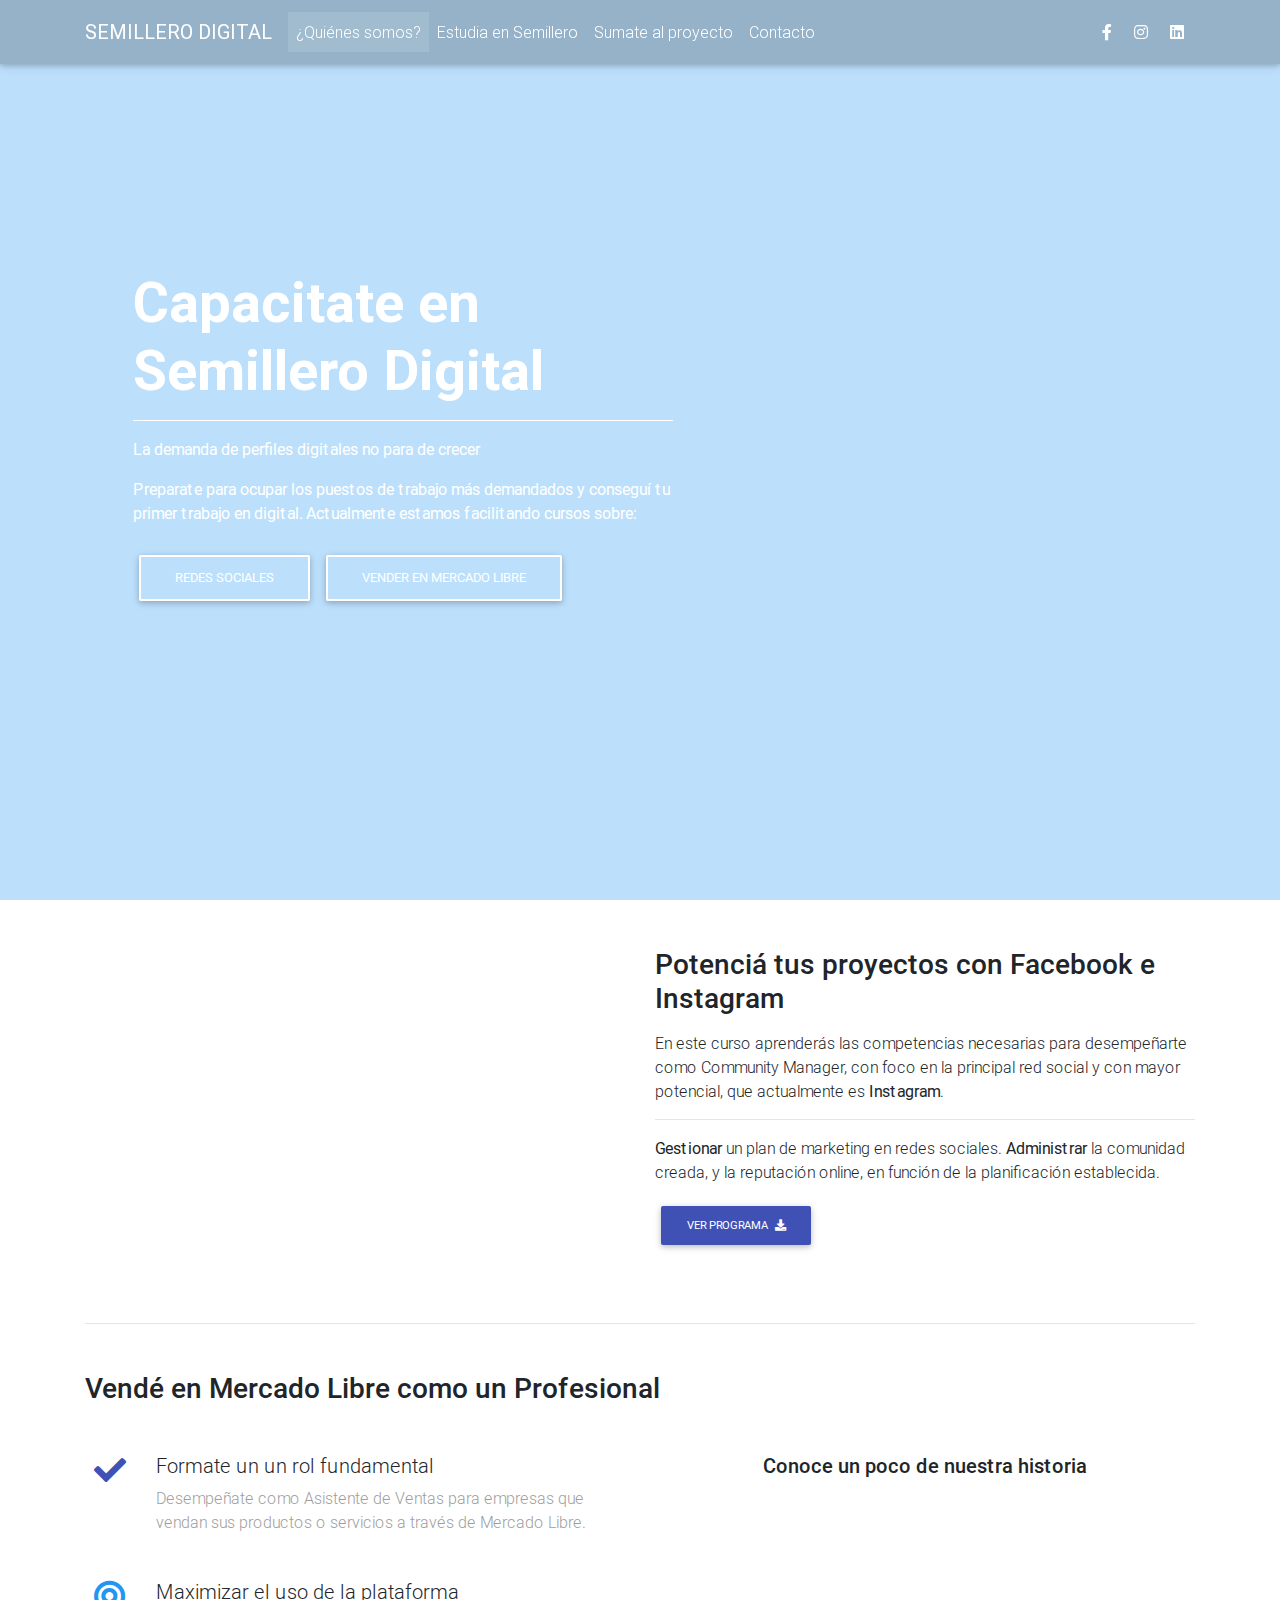
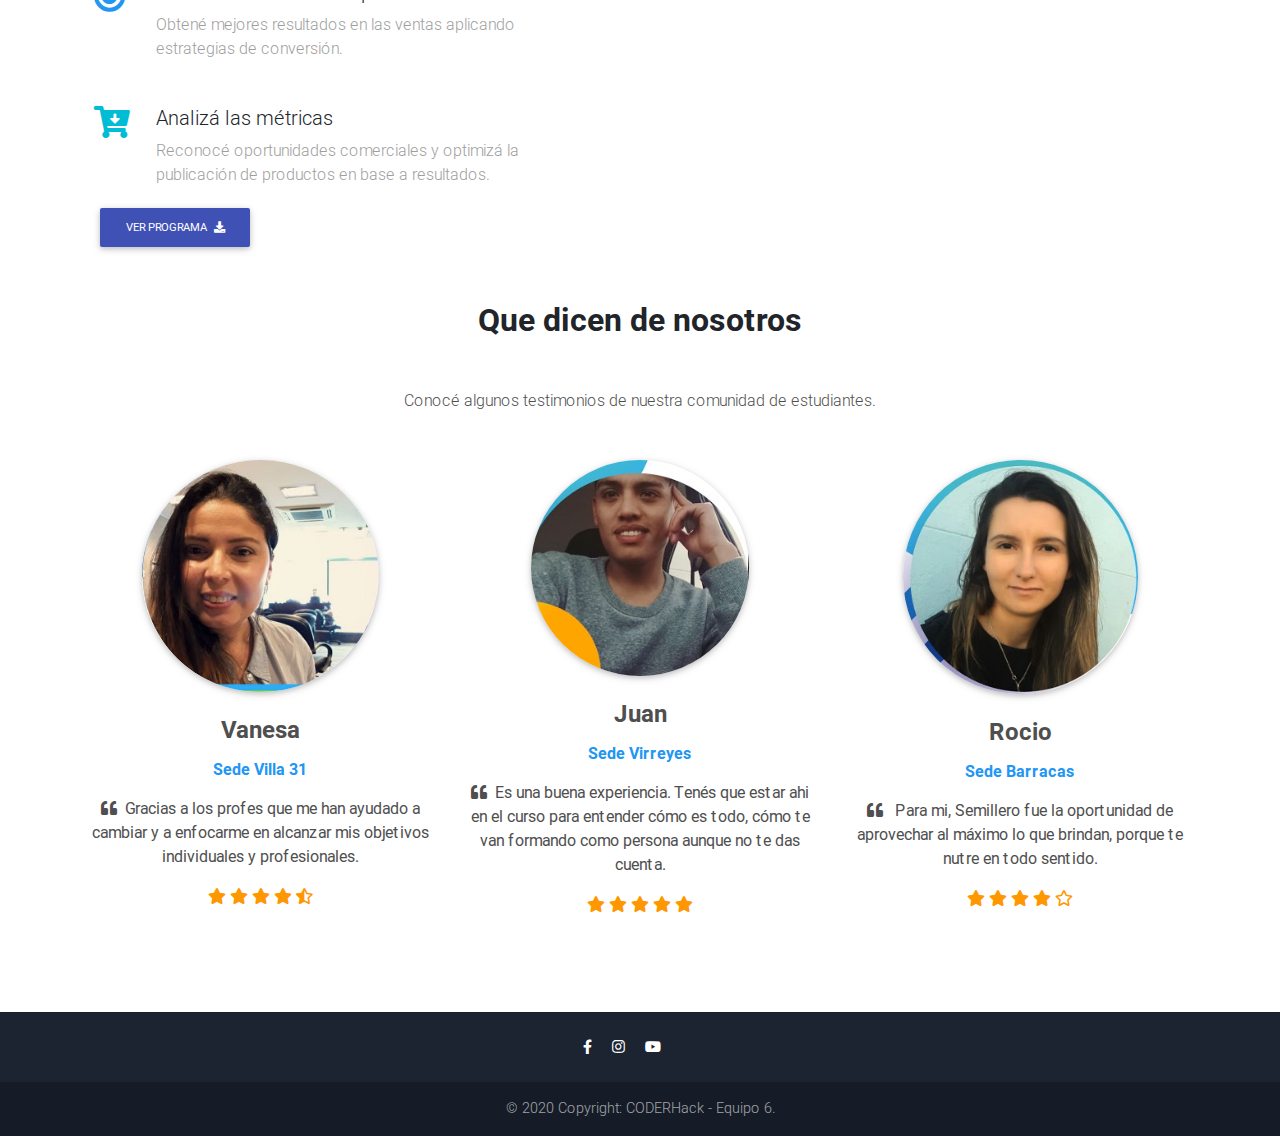
==== capacitate.html @ c506e2c2 "Agrege seccion capacitate" ====
<!DOCTYPE html>
<html lang="es">

<head>
  <meta charset="utf-8">
  <meta name="viewport" content="width=device-width, initial-scale=1, shrink-to-fit=no">
  <meta http-equiv="x-ua-compatible" content="ie=edge">
  <title>Capacitate | Semillero Digital</title>
  <!-- Font Awesome -->
  <link rel="stylesheet" href="https://use.fontawesome.com/releases/v5.11.2/css/all.css">
  <!-- Bootstrap core CSS -->
  <link href="css/bootstrap.min.css" rel="stylesheet">
  <!-- Material Design Bootstrap -->
  <link href="css/mdb.min.css" rel="stylesheet">
  <!-- Your custom styles (optional) -->
  <link href="css/style.min.css" rel="stylesheet">
  <style type="text/css">
    html,
    body,
    header,
    .view {
      height: 100%;
    }

    @media (max-width: 740px) {

      html,
      body,
      header,
      .view {
        height: 1050px;
      }
    }

    @media (min-width: 800px) and (max-width: 850px) {

      html,
      body,
      header,
      .view {
        height: 700px;
      }
    }

    @media (min-width: 800px) and (max-width: 850px) {
      .navbar:not(.top-nav-collapse) {
        background: #1C2331 !important;
      }
    }
  </style>
</head>

<body>

  <header>

    <!-- Navbar -->
    <nav class="navbar fixed-top navbar-expand-lg navbar-dark scrolling-navbar">
      <div class="container">

        <!-- Brand -->
        <a class="navbar-brand" href="https://mdbootstrap.com/docs/jquery/" target="_blank">
          <strong>SEMILLERO DIGITAL</strong>
        </a>

        <!-- Collapse -->
        <button class="navbar-toggler" type="button" data-toggle="collapse" data-target="#navbarSupportedContent"
          aria-controls="navbarSupportedContent" aria-expanded="false" aria-label="Toggle navigation">
          <span class="navbar-toggler-icon"></span>
        </button>

        <!-- Links -->
        <div class="collapse navbar-collapse" id="navbarSupportedContent">

          <!-- Left -->
          <ul class="navbar-nav mr-auto">
            <li class="nav-item active">
              <a class="nav-link" href="#">¿Quiénes somos?
                <span class="sr-only">(current)</span>
              </a>
            </li>
            <li class="nav-item">
              <a class="nav-link" href="https://mdbootstrap.com/docs/jquery/" target="_blank">Estudia en Semillero</a>
            </li>
            <li class="nav-item">
              <a class="nav-link" href="https://mdbootstrap.com/docs/jquery/getting-started/download/"
                target="_blank">Sumate al proyecto</a>
            </li>
            <li class="nav-item">
              <a class="nav-link" href="https://mdbootstrap.com/education/bootstrap/" target="_blank">Contacto</a>
            </li>
          </ul>

          <!-- Right -->
          <ul class="navbar-nav nav-flex-icons">
            <li class="nav-item">
              <a href="https://www.instagram.com/semillerodigital/" class="nav-link" target="_blank">
                <i class="fab fa-facebook-f"></i>
              </a>
            </li>
            <li class="nav-item">
              <a href="https://www.instagram.com/semillerodigital/" class="nav-link" target="_blank">
                <i class="fab fa-instagram"></i>
              </a>
            </li>
            <li class="nav-item">
              <a href="https://www.instagram.com/semillerodigital/" class="nav-link" target="_blank">
                <i class="fab fa-linkedin"></i>
              </a>
            </li>

        </div>

      </div>
    </nav>
    <!-- Navbar -->

    <!-- Full Page Intro -->
    <div class="view full-page-intro">

      <!--Video source-->
      <video class="video-intro" autoplay loop muted>
        <source src="https://mdbootstrap.com/img/video/animation-intro.mp4" type="video/mp4" />
      </video>

      <!-- Mask & flexbox options-->
      <div class="mask rgba-blue-light d-flex justify-content-center align-items-center">

        <!-- Content -->
        <div class="container">

          <!--Grid row-->
          <div class="row d-flex h-100 justify-content-center align-items-center wow fadeIn">

            <!--Grid column-->
            <div class="col-md-6 mb-4 white-text text-center text-md-left">

              <h1 class="display-4 font-weight-bold">Capacitate en Semillero Digital</h1>

              <hr class="hr-light">

              <p>
                <strong>La demanda de perfiles digitales no para de crecer</strong>
              </p>

              <p class="mb-4 d-none d-md-block">
                <strong>Preparate para ocupar los puestos de trabajo más demandados y conseguí tu primer trabajo en
                  digital. Actualmente estamos facilitando cursos sobre:</strong>
              </p>

              <a href="#redes" class="btn btn-outline-white">Redes sociales

              </a>
              <a target="#meli" href="#meli"
                class="btn btn-outline-white">Vender en Mercado Libre

              </a>

            </div>
            <!--Grid column-->

            <!--Grid column-->
            <div class="col-md-6 col-xl-5 mb-4">

              <img src="https://mdbootstrap.com/img/Mockups/Transparent/Small/admin-new.png" alt="" class="img-fluid">

            </div>
            <!--Grid column-->

          </div>
          <!--Grid row-->

        </div>
        <!-- Content -->

      </div>
      <!-- Mask & flexbox options-->

    </div>
    <!-- Full Page Intro -->

  </header>

  <!--Main layout-->
  <main>
    <div class="container">

      <!--Section: Redes Sociales-->
      <section class="mt-5 wow fadeIn">

        <!--Grid row-->
        <div class="row">

          <!--Grid column-->
          <div class="col-md-6 mb-4">

            <img src="https://mdbootstrap.com/img/Marketing/mdb-press-pack/mdb-main.jpg"
              class="img-fluid z-depth-1-half" alt="">

          </div>
          <!--Grid column-->

          <!--Grid column-->
          <div class="col-md-6 mb-4" id="redes">

            <!-- Main heading -->
            <h3 class="h3 mb-3">Potenciá tus proyectos con Facebook e Instagram</h3>
            <p>En este curso aprenderás las
              competencias necesarias para desempeñarte como Community Manager, con foco en la
              principal red social y con mayor potencial, que actualmente es
              <strong>Instagram</strong>.
            </p>

            <!-- Main heading -->

            <hr>

            <p>
              <strong>Gestionar </strong>un plan de marketing en redes sociales.
              <strong>Administrar</strong> la comunidad creada, y la reputación online, en función de la
              planificación establecida.

            </p>

            <!-- CTA -->
            <a target="_blank" href="https://drive.google.com/file/d/1zcySY8oUcfgNrk6qp6CyhMdNSqm58Tzk/view?usp=sharing"
              class="btn btn-indigo btn-md">Ver programa
              <i class="fas fa-download ml-1"></i>
            </a>

          </div>
          <!--Grid column-->

        </div>
        <!--Grid row-->

      </section>


      <!--Section: Mercado libre-->

      <hr class="my-5" id="meli">

      <!--Section: Main features & Quick Start-->
      <section>

        <h3 class="h3 text-rigth mb-5">Vendé en Mercado Libre como un Profesional</h3>

        <!--Grid row-->
        <div class="row wow fadeIn">

          <!--Grid column-->
          <div class="col-lg-6 col-md-12 px-4">

            <!--First row-->
            <div class="row">
              <div class="col-1 mr-3">
                <i class="fas fa-check fa-2x indigo-text"></i>
              </div>
              <div class="col-10">
                <h5 class="feature-title">Formate un un rol fundamental</h5>
                <p class="grey-text">Desempeñate como Asistente de Ventas para empresas que
                  vendan sus productos o servicios a través de Mercado Libre.</p>
              </div>
            </div>
            <!--/First row-->

            <div style="height:30px"></div>

            <!--Second row-->
            <div class="row">
              <div class="col-1 mr-3">
                <i class=""></i>
                <i class="fas fa-bullseye fa-2x blue-text"></i>
              </div>
              <div class="col-10">
                <h5 class="feature-title">Maximizar el uso de la plataforma</h5>
                <p class="grey-text">Obtené mejores resultados en las ventas aplicando estrategias de conversión.
                </p>
              </div>
            </div>
            <!--/Second row-->

            <div style="height:30px"></div>

            <!--Third row-->
            <div class="row">
              <div class="col-1 mr-3">

                <i class="fas fa-cart-arrow-down fa-2x cyan-text"></i>
              </div>
              <div class="col-10">
                <h5 class="feature-title">Analizá las métricas</h5>
                <p class="grey-text">Reconocé oportunidades comerciales y optimizá la publicación de productos en
                  base a resultados.</p>
              </div>
            </div>
            <!-- CTA -->
            <a target="_blank" href="https://drive.google.com/file/d/1zcySY8oUcfgNrk6qp6CyhMdNSqm58Tzk/view?usp=sharing"
              class="btn btn-indigo btn-md">Ver programa
              <i class="fas fa-download ml-1"></i>
            </a>
            <!--/Third row-->

          </div>
          <!--/Grid column-->

          <!--Grid column-->
          <div class="col-lg-6 col-md-12">

            <p class="h5 text-center mb-4">Conoce un poco de nuestra historia</p>
            <div class="embed-responsive embed-responsive-16by9">
              <iframe width="560" height="315" src="https://www.youtube.com/embed/bu2I-EO-zp0" frameborder="0"
                allow="accelerometer; autoplay; clipboard-write; encrypted-media; gyroscope; picture-in-picture"
                allowfullscreen></iframe>
            </div>
          </div>
          <!--/Grid column-->

        </div>
        <!--/Grid row-->

      </section>
      <!--Section: Conoce nuestra historia-->




      <!-- Section: Testimonios-->
      <section class="team-section text-center my-5">

        <!-- Section heading -->
        <h2 class="h1-responsive font-weight-bold my-5">Que dicen de nosotros </h2>
        <!-- Section description -->
        <p class="dark-grey-text w-responsive mx-auto mb-5">Conocé algunos testimonios de nuestra comunidad de
          estudiantes.</p>

        <!--Grid row-->
        <div class="row text-center">

          <!--Grid column-->
          <div class="col-md-4 mb-md-0 mb-5">

            <div class="testimonial">
              <!--Avatar-->
              <div class="avatar mx-auto">
                <img src="img/vanesa.png" class="rounded-circle z-depth-1 img-fluid">
              </div>
              <!--Content-->
              <h4 class="font-weight-bold dark-grey-text mt-4">Vanesa </h4>
              <h6 class="font-weight-bold blue-text my-3">Sede Villa 31</h6>
              <p class="font-weight-normal dark-grey-text">
                <i class="fas fa-quote-left pr-2"></i>Gracias a los profes que me han ayudado a cambiar y a enfocarme en
                alcanzar mis objetivos individuales y profesionales.</p>
              <!--Review-->
              <div class="orange-text">
                <i class="fas fa-star"> </i>
                <i class="fas fa-star"> </i>
                <i class="fas fa-star"> </i>
                <i class="fas fa-star"> </i>
                <i class="fas fa-star-half-alt"> </i>
              </div>
            </div>

          </div>
          <!--Grid column-->

          <!--Grid column-->
          <div class="col-md-4 mb-md-0 mb-5">

            <div class="testimonial">
              <!--Avatar-->
              <div class="avatar mx-auto">
                <img src="img/juan.png" class="rounded-circle z-depth-1 img-fluid">
              </div>
              <!--Content-->
              <h4 class="font-weight-bold dark-grey-text mt-4">Juan</h4>
              <h6 class="font-weight-bold blue-text my-3">Sede Virreyes</h6>
              <p class="font-weight-normal dark-grey-text">
                <i class="fas fa-quote-left pr-2"></i>Es una buena experiencia.

                Tenés que estar ahi en el curso para entender cómo es todo, cómo te van

                formando como persona aunque

                no te das cuenta.</p>
              <!--Review-->
              <div class="orange-text">
                <i class="fas fa-star"> </i>
                <i class="fas fa-star"> </i>
                <i class="fas fa-star"> </i>
                <i class="fas fa-star"> </i>
                <i class="fas fa-star"> </i>
              </div>
            </div>

          </div>
          <!--Grid column-->

          <!--Grid column-->
          <div class="col-md-4">

            <div class="testimonial">
              <!--Avatar-->
              <div class="avatar mx-auto">
                <img src="img/rocio.png" class="rounded-circle z-depth-1 img-fluid">
              </div>
              <!--Content-->
              <h4 class="font-weight-bold dark-grey-text mt-4">Rocio</h4>
              <h6 class="font-weight-bold blue-text my-3">Sede Barracas</h6>
              <p class="font-weight-normal dark-grey-text">
                <i class="fas fa-quote-left pr-2"></i> Para mi, Semillero fue la oportunidad de aprovechar al máximo lo
                que brindan, porque te nutre en todo sentido.</p>
              <!--Review-->
              <div class="orange-text">
                <i class="fas fa-star"> </i>
                <i class="fas fa-star"> </i>
                <i class="fas fa-star"> </i>
                <i class="fas fa-star"> </i>
                <i class="far fa-star"> </i>
              </div>
            </div>

          </div>
          <!--Grid column-->

        </div>
        <!--Grid row-->

      </section>
      <!-- Section: Testimonos -->
      <br>

    </div>
  </main>
  <!--Main layout-->

  <!--Footer-->
  <footer class="page-footer text-center font-small mt-4 wow fadeIn">

    <hr class="my-4">

    <!-- Social icons -->
    <div class="pb-4">
      <a href="https://www.facebook.com/semillerodigitalarg" target="_blank">
        <i class="fab fa-facebook-f mr-3"></i>
      </a>

      <a href="https://www.facebook.com/semillerodigitalarg" target="_blank">
        <i class="fab fa-instagram mr-3"></i>
      </a>

      <a href="https://youtu.be/bu2I-EO-zp0" target="_blank">
        <i class="fab fa-youtube mr-3"></i>
      </a>

      <a href="https://youtu.be/bu2I-EO-zp0" target="_blank">
        <i class="fab fa-linkedin-g mr-3"></i>
      </a>

    </div>
    <!-- Social icons -->

    <!--Copyright-->
    <div class="footer-copyright py-3">
      © 2020 Copyright: CODERHack - Equipo 6.
    </div>
    <!--/.Copyright-->

  </footer>
  <!--/.Footer-->

  <!-- SCRIPTS -->
  <!-- JQuery -->
  <script type="text/javascript" src="js/jquery-3.4.1.min.js"></script>
  <!-- Bootstrap tooltips -->
  <script type="text/javascript" src="js/popper.min.js"></script>
  <!-- Bootstrap core JavaScript -->
  <script type="text/javascript" src="js/bootstrap.min.js"></script>
  <!-- MDB core JavaScript -->
  <script type="text/javascript" src="js/mdb.min.js"></script>
  <!-- Initializations -->
  <script type="text/javascript">
    // Animations initialization
    new WOW().init();

  </script>
</body>

</html>
---- css/style.min.css ----
.view,body,html{height:100%}@media (max-width:740px){.full-page-intro{height:1000px}}.carousel{height:50%}.carousel .carousel-inner,.carousel .carousel-inner .active,.carousel .carousel-inner .carousel-item{height:100%}@media (max-width:776px){.carousel{height:100%}}.navbar{background-color:rgba(0,0,0,.2)}.page-footer,.top-nav-collapse{background-color:#1C2331}@media only screen and (max-width:768px){.navbar{background-color:#1C2331 

    html,
    body,
    header,
    .view {
      height: 100%;
    }

    @media (max-width: 740px) {

      html,
      body,
      header,
      .view {
        height: 1050px;
      }
    }

    @media (min-width: 800px) and (max-width: 850px) {

      html,
      body,
      header,
      .view {
        height: 700px;
      }
    }

    @media (min-width: 800px) and (max-width: 850px) {
      .navbar:not(.top-nav-collapse) {
        background: #1C2331 !important;
      }
    }
  </style>}}
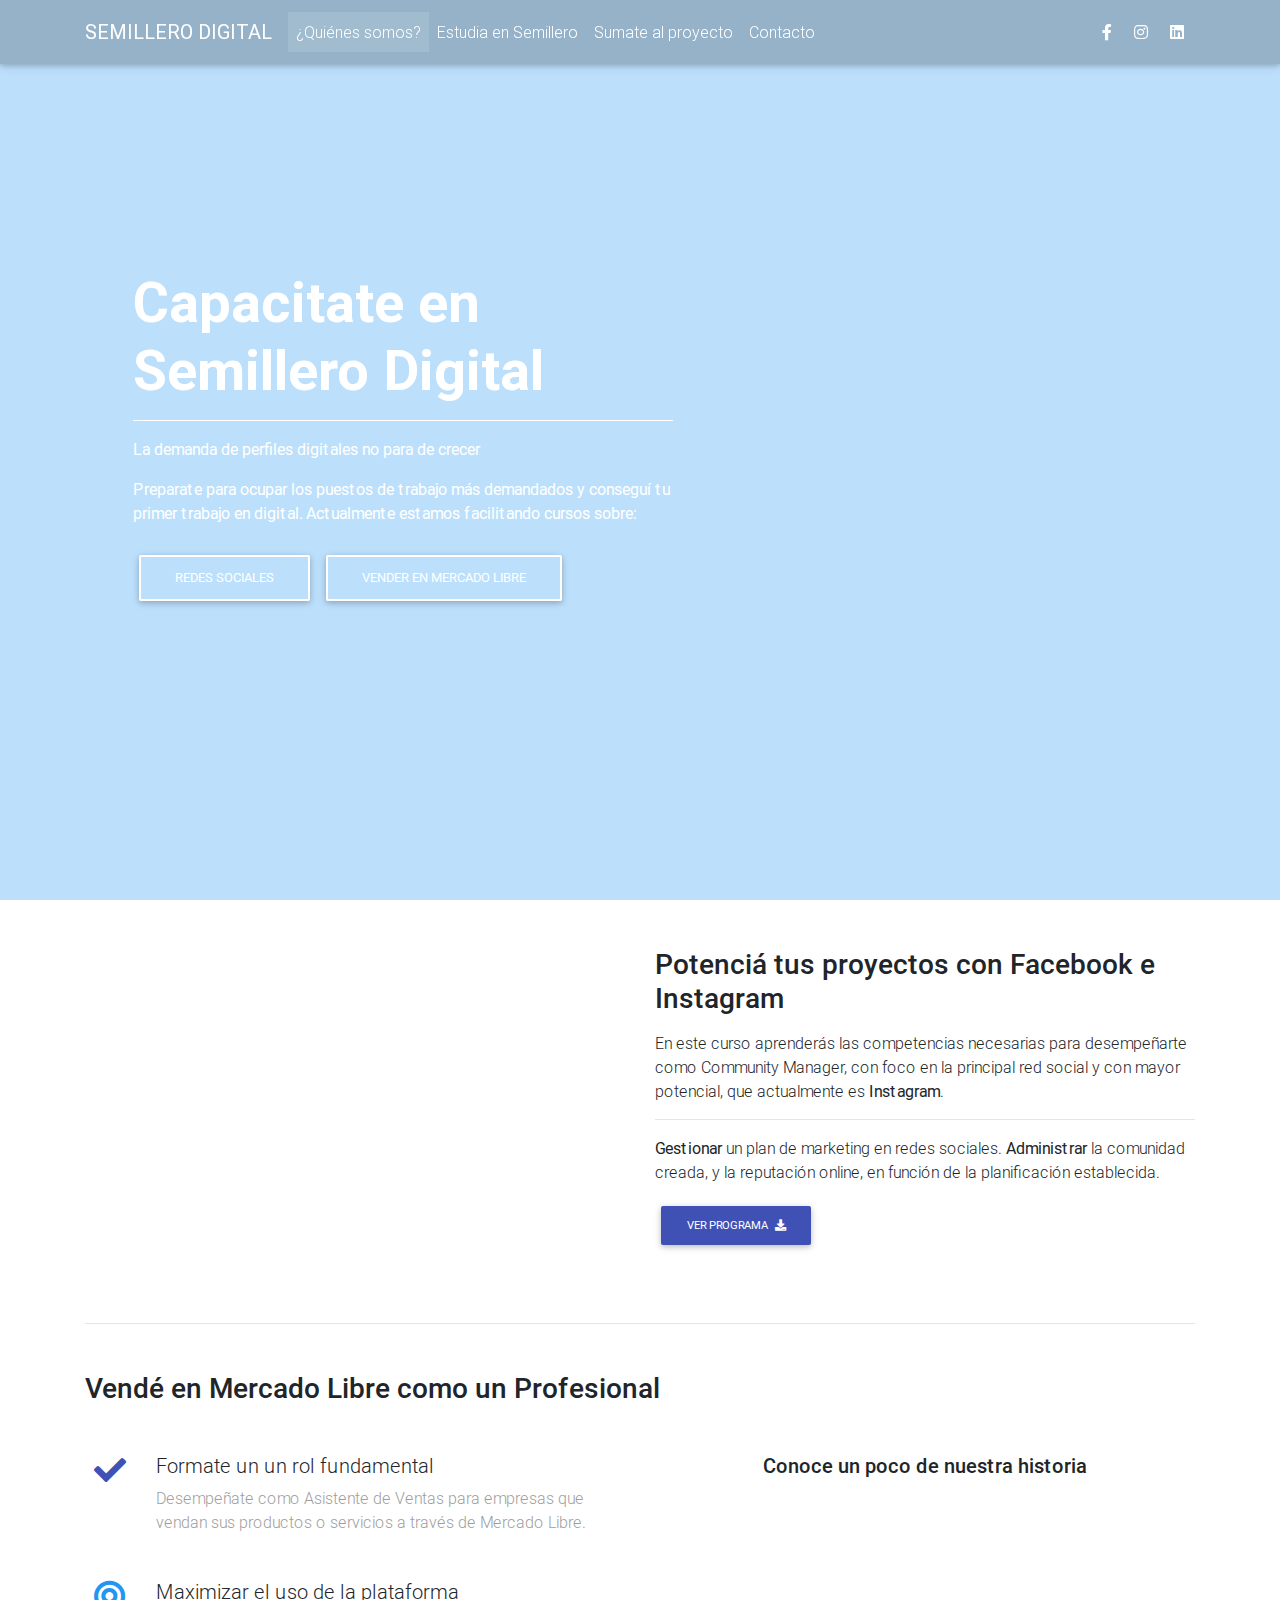
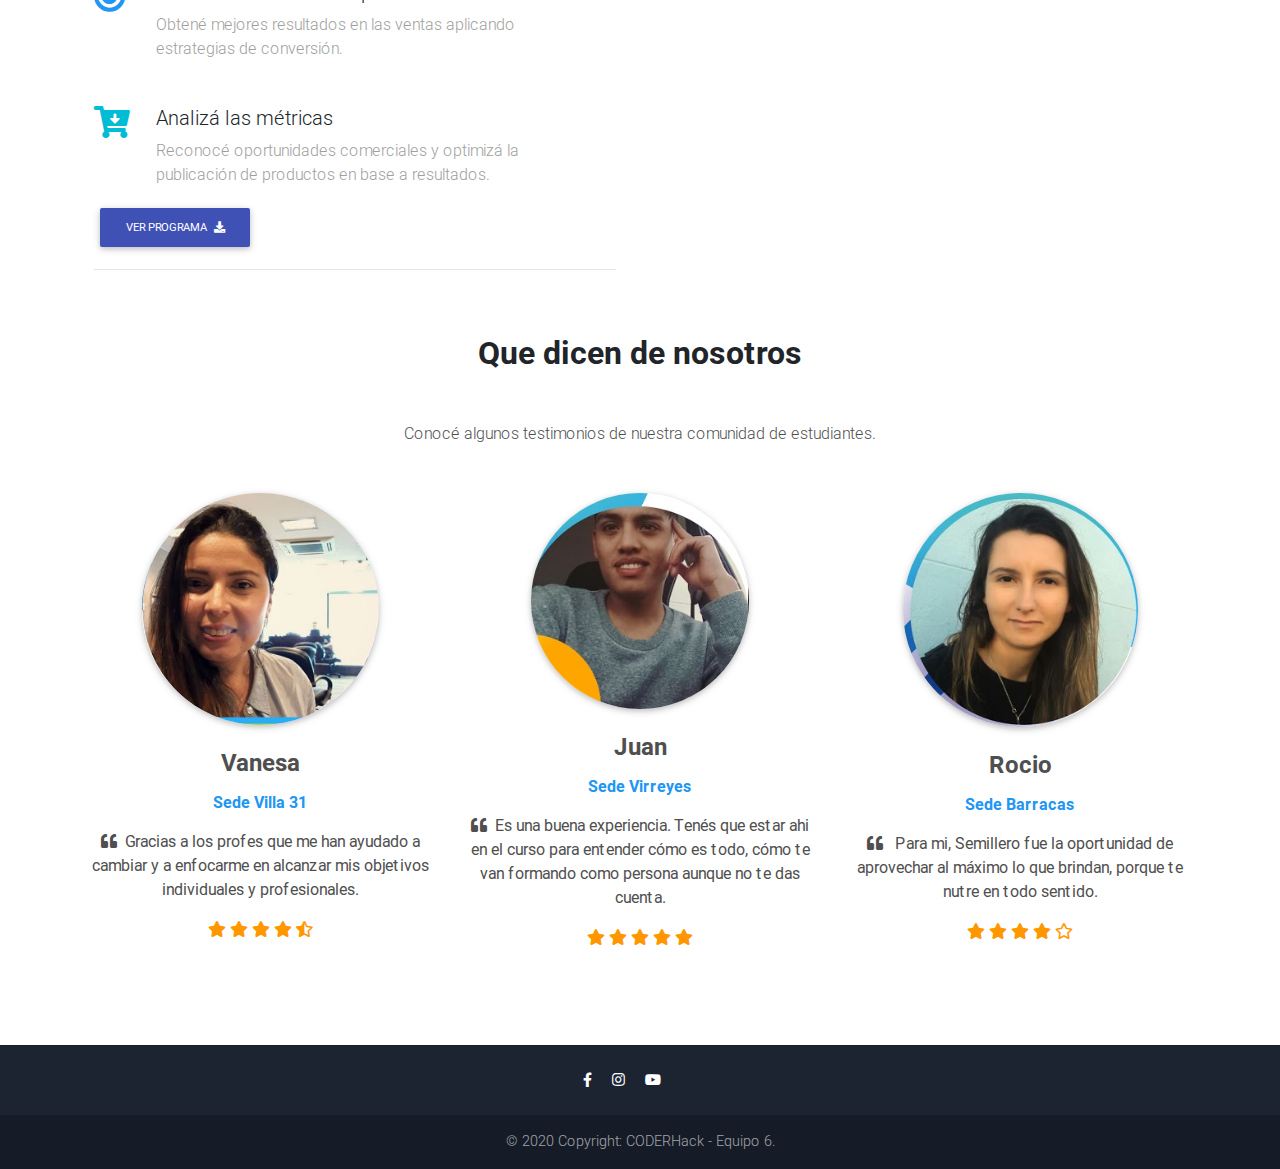
==== commit bdf0a049: "modif capacitate" ====
--- a/capacitate.html
+++ b/capacitate.html
@@ -300,6 +300,8 @@
               class="btn btn-indigo btn-md">Ver programa
               <i class="fas fa-download ml-1"></i>
             </a>
+            <br>
+            <hr>
             <!--/Third row-->
 
           </div>
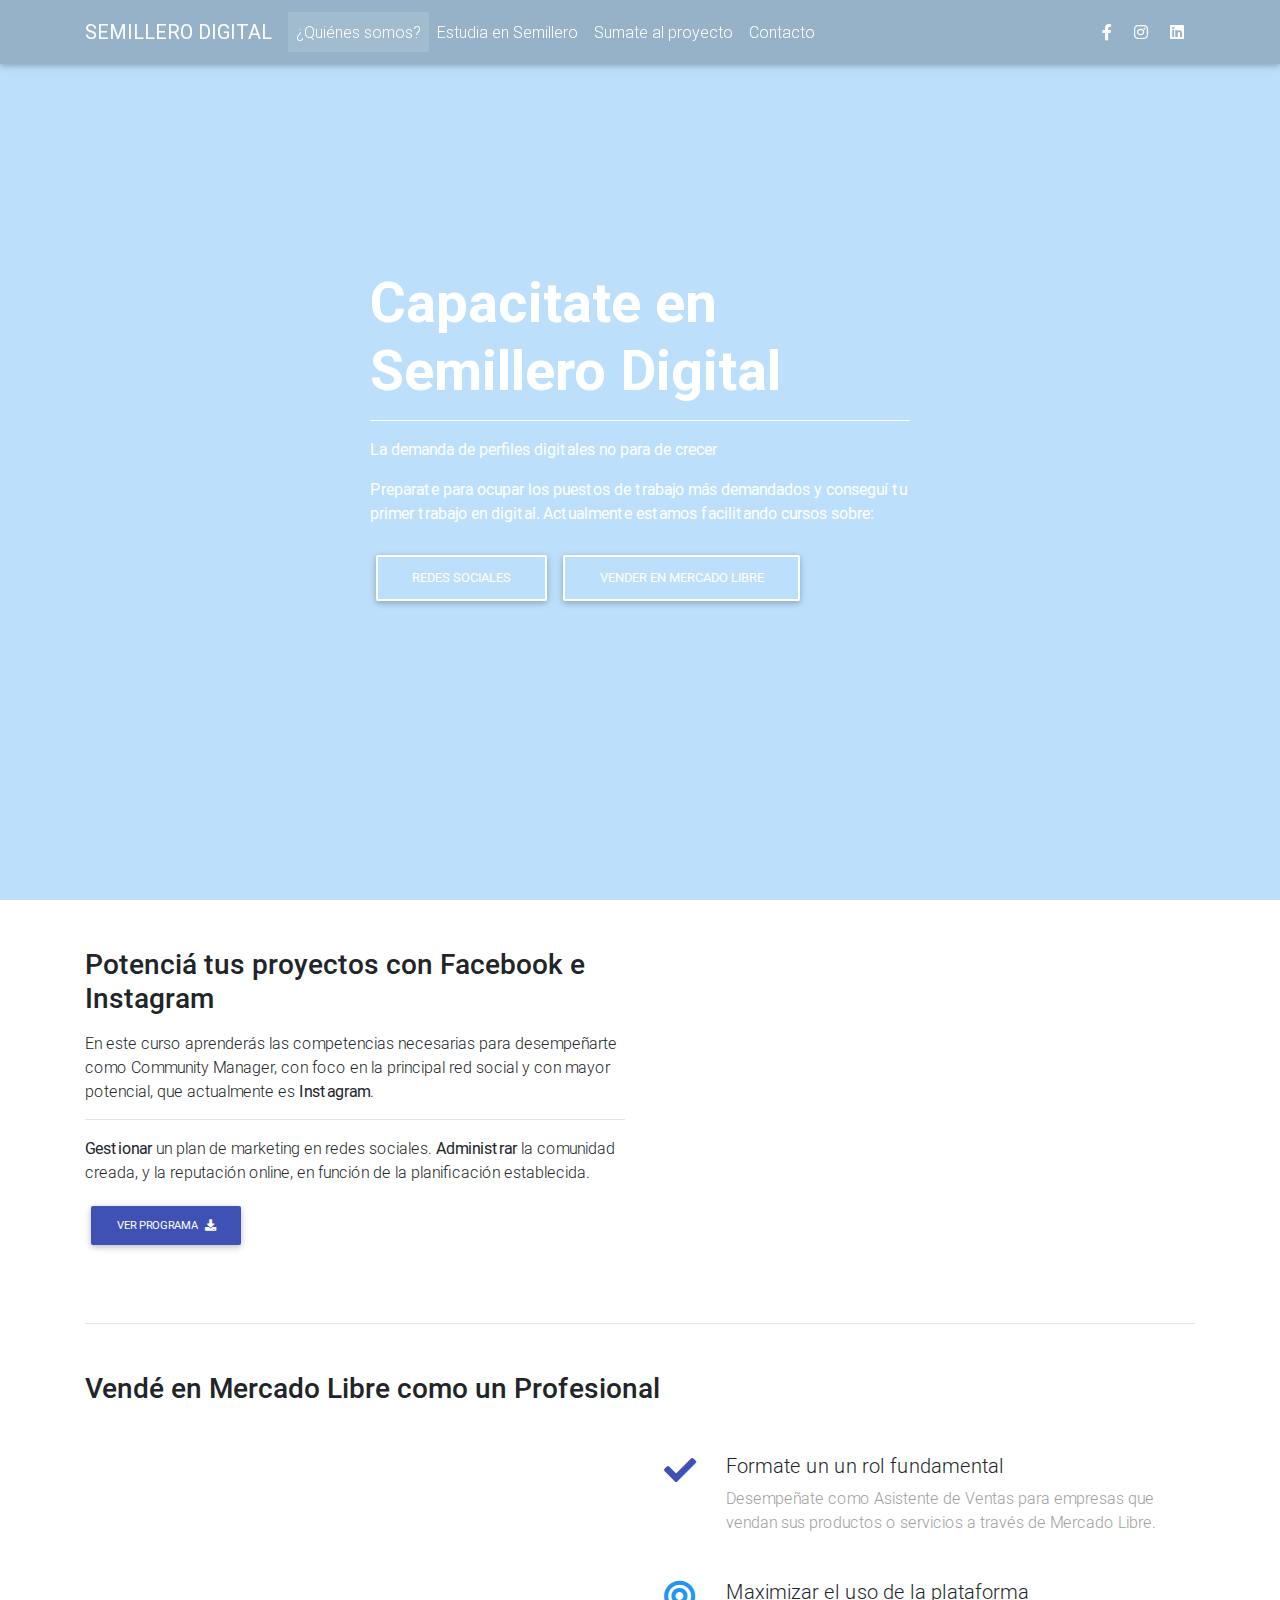
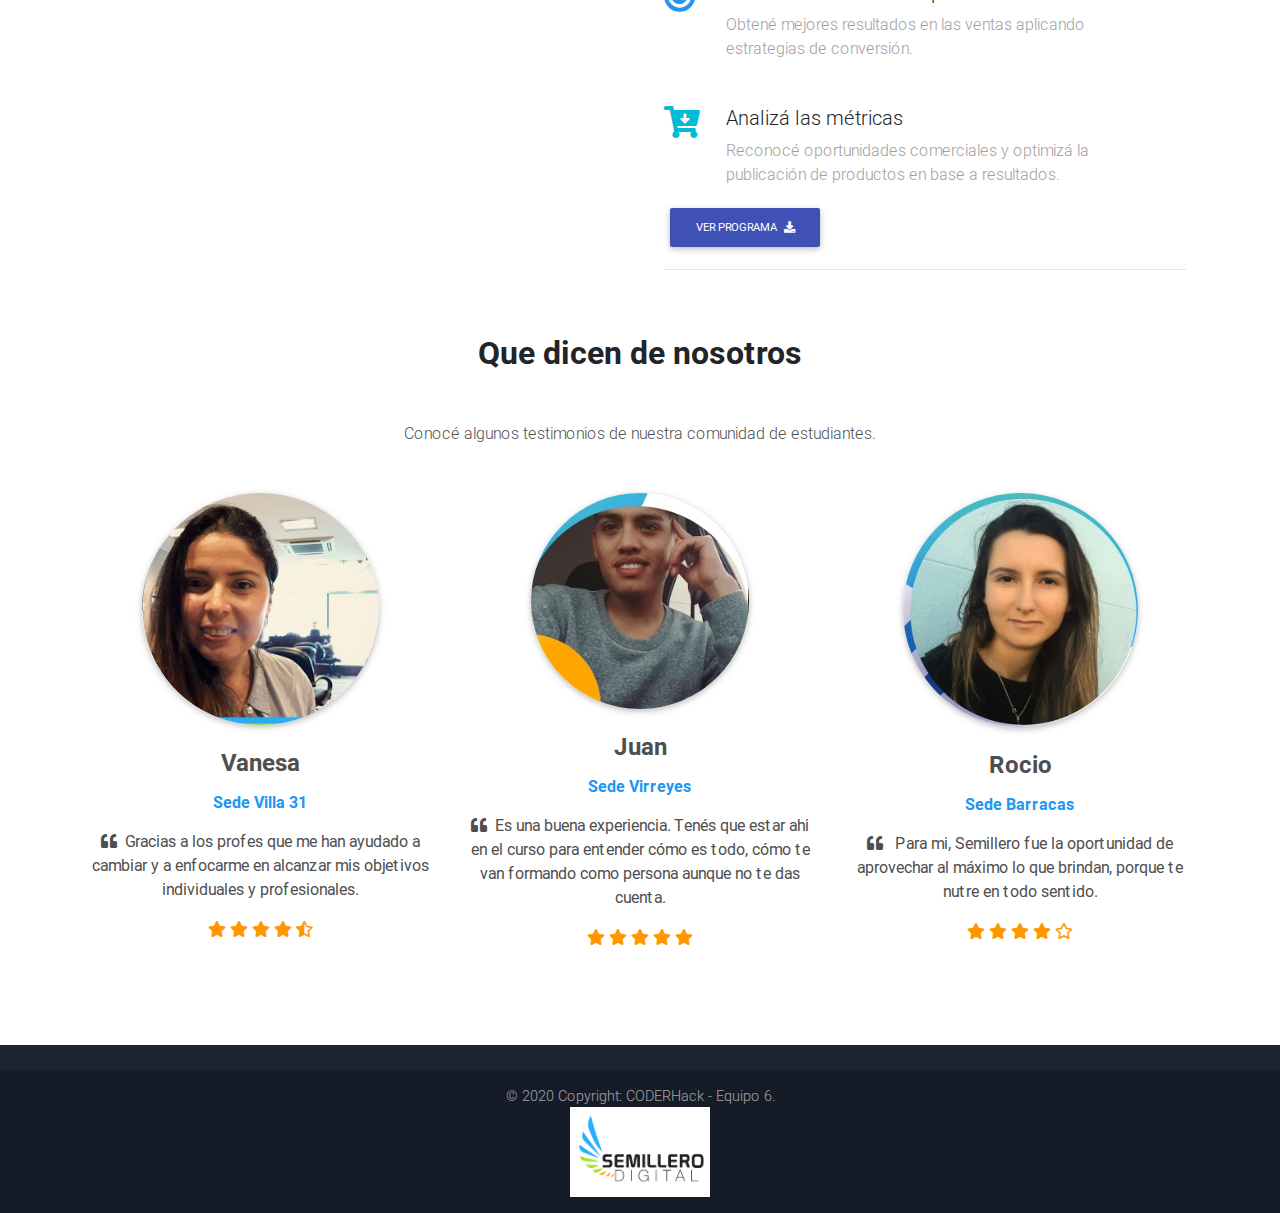
==== commit c786876c: "correccion imagenes" ====
--- a/capacitate.html
+++ b/capacitate.html
@@ -6,6 +6,7 @@
   <meta name="viewport" content="width=device-width, initial-scale=1, shrink-to-fit=no">
   <meta http-equiv="x-ua-compatible" content="ie=edge">
   <title>Capacitate | Semillero Digital</title>
+  <link rel="shortcut icon" href="img/favicon-semillero.png" type="image/x-icon">
   <!-- Font Awesome -->
   <link rel="stylesheet" href="https://use.fontawesome.com/releases/v5.11.2/css/all.css">
   <!-- Bootstrap core CSS -->
@@ -119,9 +120,8 @@
     <div class="view full-page-intro">
 
       <!--Video source-->
-      <video class="video-intro" autoplay loop muted>
-        <source src="https://mdbootstrap.com/img/video/animation-intro.mp4" type="video/mp4" />
-      </video>
+      <div class="view" style="background-image: url('img/portada-capacitate.jpg'); background-repeat: no-repeat; background-size: cover; background-position: center center;">
+
 
       <!-- Mask & flexbox options-->
       <div class="mask rgba-blue-light d-flex justify-content-center align-items-center">
@@ -151,8 +151,7 @@
               <a href="#redes" class="btn btn-outline-white">Redes sociales
 
               </a>
-              <a target="#meli" href="#meli"
-                class="btn btn-outline-white">Vender en Mercado Libre
+              <a target="#meli" href="#meli" class="btn btn-outline-white">Vender en Mercado Libre
 
               </a>
 
@@ -160,11 +159,7 @@
             <!--Grid column-->
 
             <!--Grid column-->
-            <div class="col-md-6 col-xl-5 mb-4">
-
-              <img src="https://mdbootstrap.com/img/Mockups/Transparent/Small/admin-new.png" alt="" class="img-fluid">
-
-            </div>
+ 
             <!--Grid column-->
 
           </div>
@@ -191,14 +186,7 @@
         <!--Grid row-->
         <div class="row">
 
-          <!--Grid column-->
-          <div class="col-md-6 mb-4">
-
-            <img src="https://mdbootstrap.com/img/Marketing/mdb-press-pack/mdb-main.jpg"
-              class="img-fluid z-depth-1-half" alt="">
-
-          </div>
-          <!--Grid column-->
+
 
           <!--Grid column-->
           <div class="col-md-6 mb-4" id="redes">
@@ -231,6 +219,14 @@
           </div>
           <!--Grid column-->
 
+          <!--Grid column-->
+          <div class="col-md-6 mb-4">
+
+            <img src="img/Instagram.svg" class="img-fluid rounded-circle" alt="">
+
+          </div>
+          <!--Grid column-->
+
         </div>
         <!--Grid row-->
 
@@ -244,10 +240,19 @@
       <!--Section: Main features & Quick Start-->
       <section>
 
+        
+
         <h3 class="h3 text-rigth mb-5">Vendé en Mercado Libre como un Profesional</h3>
 
         <!--Grid row-->
         <div class="row wow fadeIn">
+          <!--Grid column-->
+          <div class="col-md-6 mb-4">
+
+            <img src="img/mercadolibre.jpg" class="img-fluid rounded-circle" alt="">
+
+          </div>
+          <!--Grid column-->
 
           <!--Grid column-->
           <div class="col-lg-6 col-md-12 px-4">
@@ -307,17 +312,7 @@
           </div>
           <!--/Grid column-->
 
-          <!--Grid column-->
-          <div class="col-lg-6 col-md-12">
-
-            <p class="h5 text-center mb-4">Conoce un poco de nuestra historia</p>
-            <div class="embed-responsive embed-responsive-16by9">
-              <iframe width="560" height="315" src="https://www.youtube.com/embed/bu2I-EO-zp0" frameborder="0"
-                allow="accelerometer; autoplay; clipboard-write; encrypted-media; gyroscope; picture-in-picture"
-                allowfullscreen></iframe>
-            </div>
-          </div>
-          <!--/Grid column-->
+
 
         </div>
         <!--/Grid row-->
@@ -353,7 +348,8 @@
               <h6 class="font-weight-bold blue-text my-3">Sede Villa 31</h6>
               <p class="font-weight-normal dark-grey-text">
                 <i class="fas fa-quote-left pr-2"></i>Gracias a los profes que me han ayudado a cambiar y a enfocarme en
-                alcanzar mis objetivos individuales y profesionales.</p>
+                alcanzar mis objetivos individuales y profesionales.
+              </p>
               <!--Review-->
               <div class="orange-text">
                 <i class="fas fa-star"> </i>
@@ -385,7 +381,8 @@
 
                 formando como persona aunque
 
-                no te das cuenta.</p>
+                no te das cuenta.
+              </p>
               <!--Review-->
               <div class="orange-text">
                 <i class="fas fa-star"> </i>
@@ -412,7 +409,8 @@
               <h6 class="font-weight-bold blue-text my-3">Sede Barracas</h6>
               <p class="font-weight-normal dark-grey-text">
                 <i class="fas fa-quote-left pr-2"></i> Para mi, Semillero fue la oportunidad de aprovechar al máximo lo
-                que brindan, porque te nutre en todo sentido.</p>
+                que brindan, porque te nutre en todo sentido.
+              </p>
               <!--Review-->
               <div class="orange-text">
                 <i class="fas fa-star"> </i>
@@ -438,34 +436,18 @@
   <!--Main layout-->
 
   <!--Footer-->
-  <footer class="page-footer text-center font-small mt-4 wow fadeIn">
+  <footer class="page-footer text-center font-small mt-4 wow fadeIn align-items-center">
 
     <hr class="my-4">
 
-    <!-- Social icons -->
-    <div class="pb-4">
-      <a href="https://www.facebook.com/semillerodigitalarg" target="_blank">
-        <i class="fab fa-facebook-f mr-3"></i>
-      </a>
-
-      <a href="https://www.facebook.com/semillerodigitalarg" target="_blank">
-        <i class="fab fa-instagram mr-3"></i>
-      </a>
-
-      <a href="https://youtu.be/bu2I-EO-zp0" target="_blank">
-        <i class="fab fa-youtube mr-3"></i>
-      </a>
-
-      <a href="https://youtu.be/bu2I-EO-zp0" target="_blank">
-        <i class="fab fa-linkedin-g mr-3"></i>
-      </a>
-
-    </div>
-    <!-- Social icons -->
 
     <!--Copyright-->
     <div class="footer-copyright py-3">
+
       © 2020 Copyright: CODERHack - Equipo 6.
+      <div class="text-center">
+        <img src="/img/logo-semillero.png" height="90px" alt="mdb logo">
+      </div>
     </div>
     <!--/.Copyright-->
 
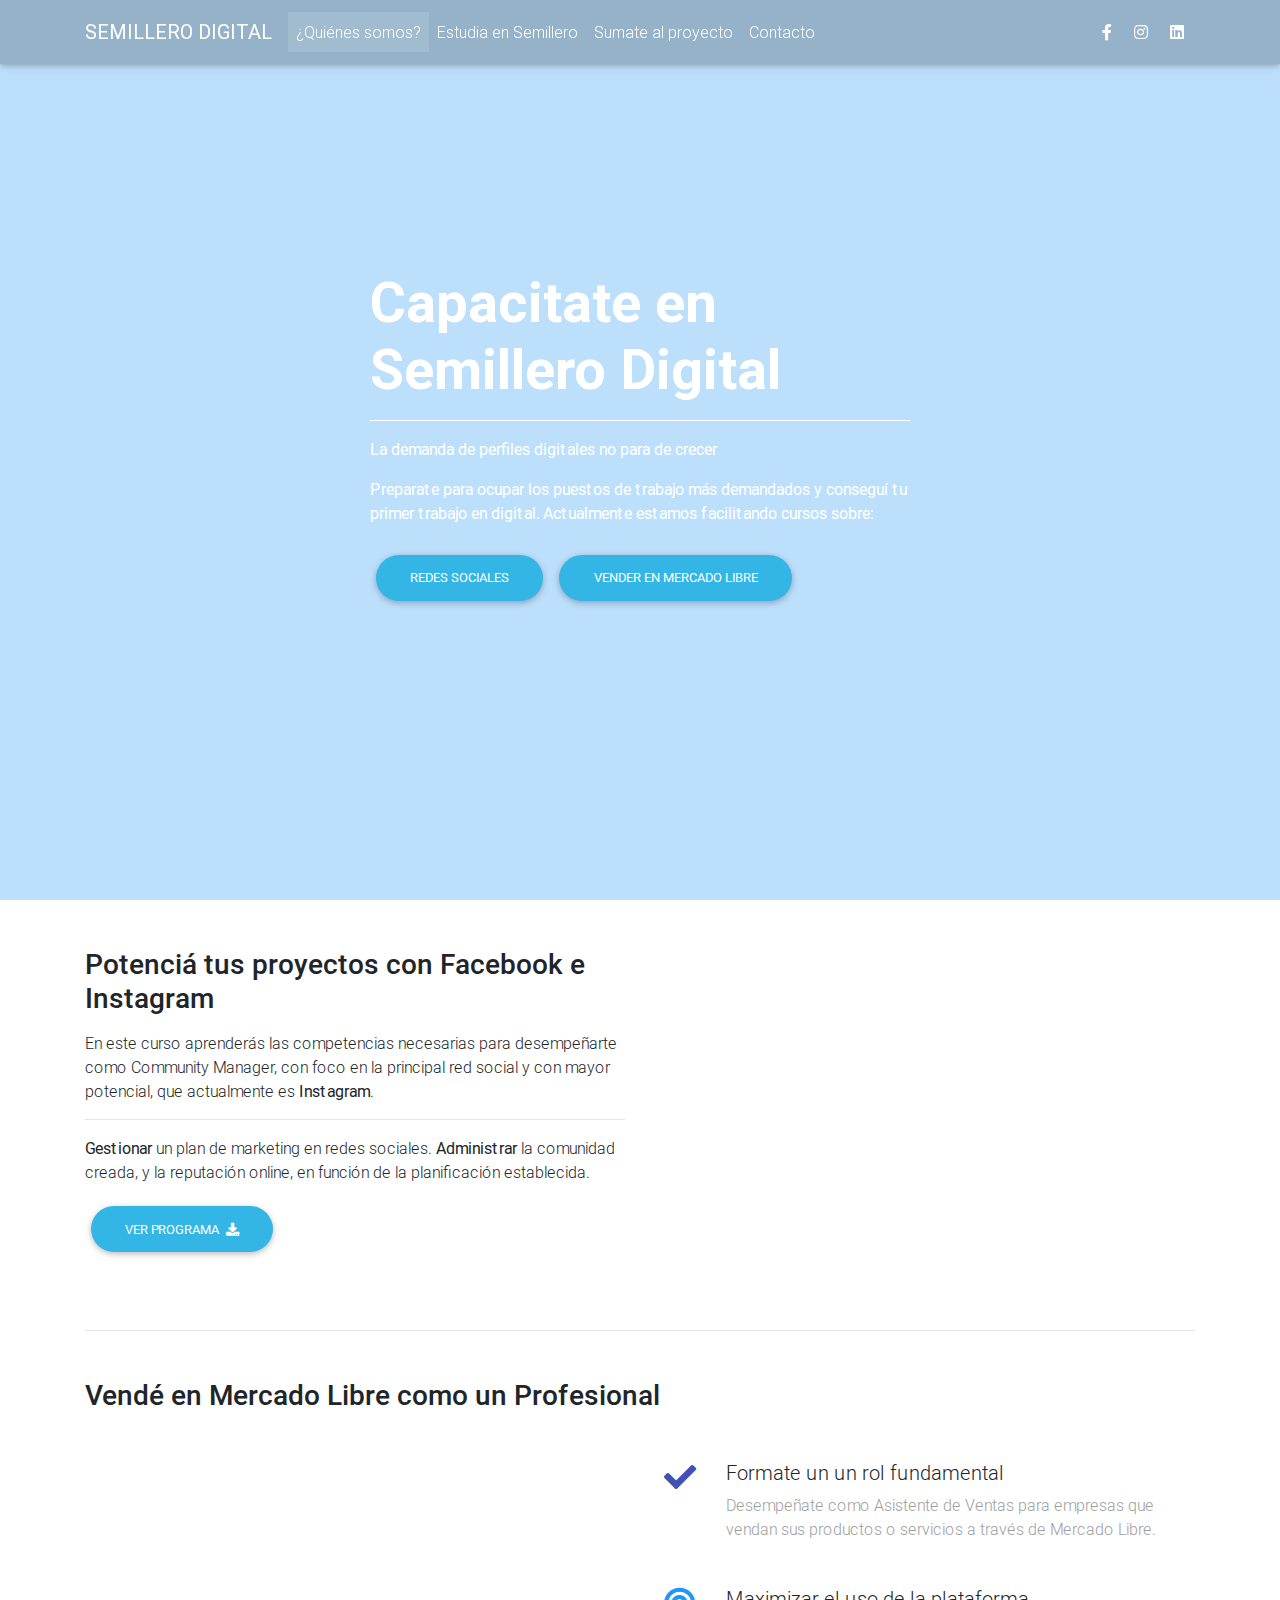
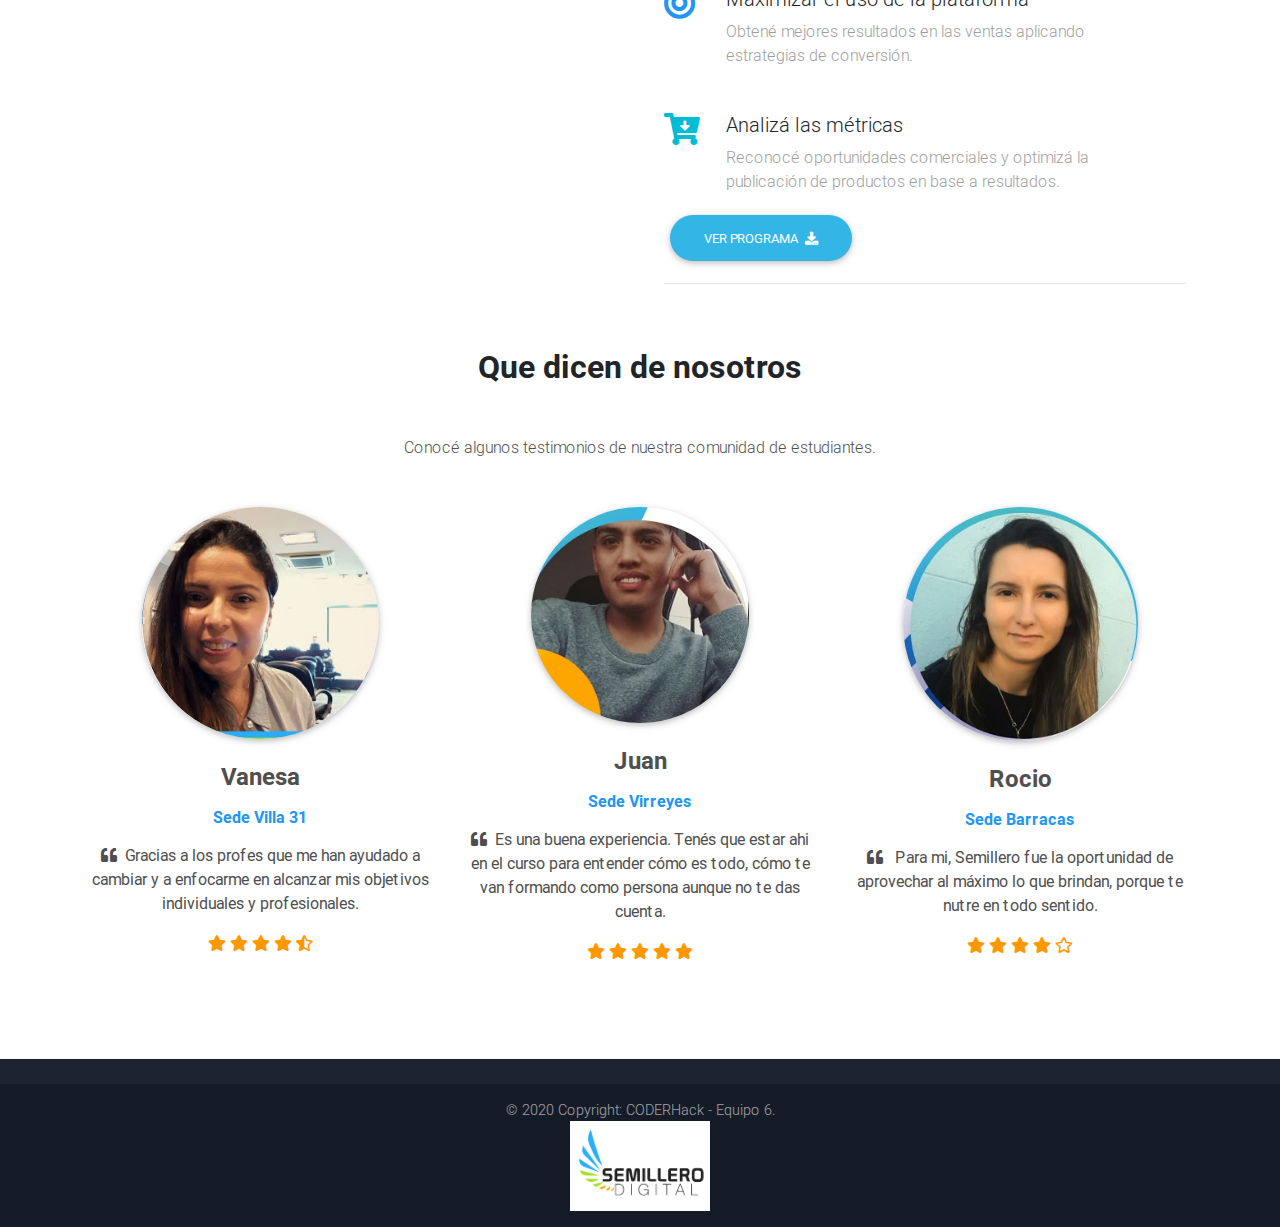
==== commit 0f67b938: "correcion links" ====
--- a/capacitate.html
+++ b/capacitate.html
@@ -60,7 +60,7 @@
       <div class="container">
 
         <!-- Brand -->
-        <a class="navbar-brand" href="https://mdbootstrap.com/docs/jquery/" target="_blank">
+        <a class="navbar-brand" href="index.html" target="_blank">
           <strong>SEMILLERO DIGITAL</strong>
         </a>
 
@@ -81,21 +81,21 @@
               </a>
             </li>
             <li class="nav-item">
-              <a class="nav-link" href="https://mdbootstrap.com/docs/jquery/" target="_blank">Estudia en Semillero</a>
-            </li>
-            <li class="nav-item">
-              <a class="nav-link" href="https://mdbootstrap.com/docs/jquery/getting-started/download/"
+              <a class="nav-link" href="capacitate.html" target="_blank">Estudia en Semillero</a>
+            </li>
+            <li class="nav-item">
+              <a class="nav-link" href="sembra.html"
                 target="_blank">Sumate al proyecto</a>
             </li>
             <li class="nav-item">
-              <a class="nav-link" href="https://mdbootstrap.com/education/bootstrap/" target="_blank">Contacto</a>
+              <a class="nav-link" href="#" target="_blank">Contacto</a>
             </li>
           </ul>
 
           <!-- Right -->
           <ul class="navbar-nav nav-flex-icons">
             <li class="nav-item">
-              <a href="https://www.instagram.com/semillerodigital/" class="nav-link" target="_blank">
+              <a href="https://www.facebook.com/semillerodigitalarg" class="nav-link" target="_blank">
                 <i class="fab fa-facebook-f"></i>
               </a>
             </li>
@@ -105,7 +105,7 @@
               </a>
             </li>
             <li class="nav-item">
-              <a href="https://www.instagram.com/semillerodigital/" class="nav-link" target="_blank">
+              <a href="https://www.linkedin.com/company/semillero-digital" class="nav-link" target="_blank">
                 <i class="fab fa-linkedin"></i>
               </a>
             </li>
@@ -148,10 +148,11 @@
                   digital. Actualmente estamos facilitando cursos sobre:</strong>
               </p>
 
-              <a href="#redes" class="btn btn-outline-white">Redes sociales
-
-              </a>
-              <a target="#meli" href="#meli" class="btn btn-outline-white">Vender en Mercado Libre
+              <a href="#redes" class="btn btn-info rounded-pill">Redes sociales
+                
+
+              </a>
+              <a target="#meli" href="#meli" class="btn btn-info rounded-pill">Vender en Mercado Libre
 
               </a>
 
@@ -212,7 +213,7 @@
 
             <!-- CTA -->
             <a target="_blank" href="https://drive.google.com/file/d/1zcySY8oUcfgNrk6qp6CyhMdNSqm58Tzk/view?usp=sharing"
-              class="btn btn-indigo btn-md">Ver programa
+              class="btn btn-info rounded-pill">Ver programa
               <i class="fas fa-download ml-1"></i>
             </a>
 
@@ -221,8 +222,9 @@
 
           <!--Grid column-->
           <div class="col-md-6 mb-4">
-
-            <img src="img/Instagram.svg" class="img-fluid rounded-circle" alt="">
+           
+            <img src="img/instagram.jpg" class="img-fluid rounded-circle" alt="">
+          
 
           </div>
           <!--Grid column-->
@@ -302,7 +304,7 @@
             </div>
             <!-- CTA -->
             <a target="_blank" href="https://drive.google.com/file/d/1zcySY8oUcfgNrk6qp6CyhMdNSqm58Tzk/view?usp=sharing"
-              class="btn btn-indigo btn-md">Ver programa
+              class="btn btn-info rounded-pill">Ver programa
               <i class="fas fa-download ml-1"></i>
             </a>
             <br>
@@ -436,7 +438,7 @@
   <!--Main layout-->
 
   <!--Footer-->
-  <footer class="page-footer text-center font-small mt-4 wow fadeIn align-items-center">
+  <footer class="page-footer text-center font-small mt-4 wow fadeIn">
 
     <hr class="my-4">
 
@@ -446,7 +448,7 @@
 
       © 2020 Copyright: CODERHack - Equipo 6.
       <div class="text-center">
-        <img src="/img/logo-semillero.png" height="90px" alt="mdb logo">
+        <img src="img/logo-semillero.png" height="90px" alt="semillero logo">
       </div>
     </div>
     <!--/.Copyright-->
